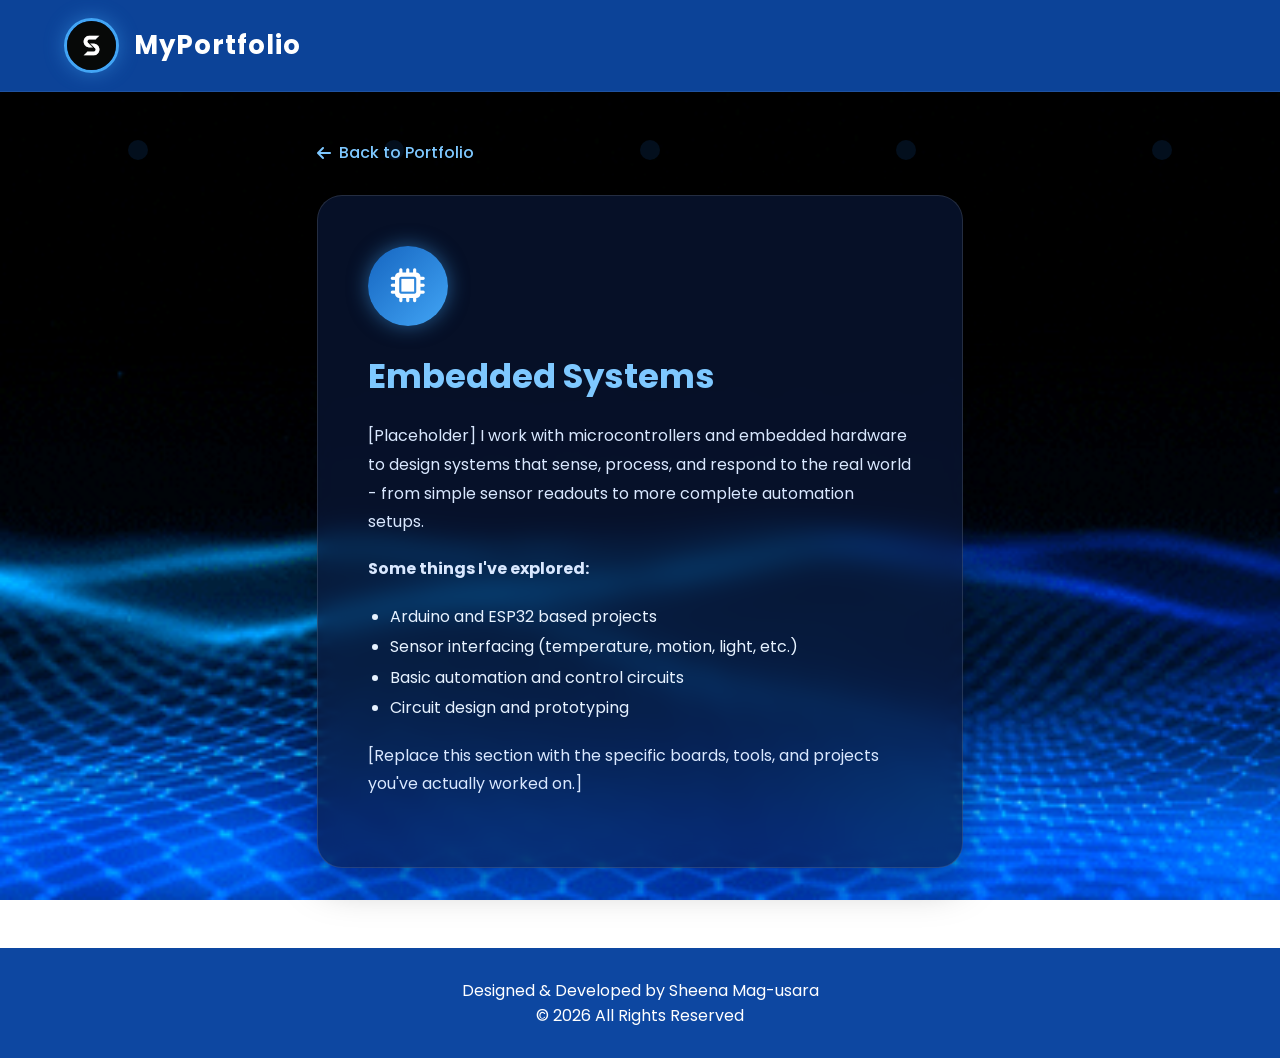
==== embedded-systems.html @ d3b143ff "Add files via upload" ====
<!DOCTYPE html>
<html lang="en">
<head>
<meta charset="UTF-8">
<meta name="viewport" content="width=device-width, initial-scale=1.0">
<title>Embedded Systems - Sheena Mag-usara</title>

<link rel="stylesheet" href="shii.css">
<link rel="stylesheet" href="detail.css">
<link rel="icon" type="image/png" href="logo.jpg">

<link rel="preconnect" href="https://fonts.googleapis.com">
<link href="https://fonts.googleapis.com/css2?family=Poppins:wght@300;500;700&display=swap" rel="stylesheet">
<link rel="stylesheet"
href="https://cdnjs.cloudflare.com/ajax/libs/font-awesome/6.7.2/css/all.min.css">
</head>

<body>

<div class="background-animation">
<span></span>
<span></span>
<span></span>
<span></span>
<span></span>
</div>

<header>
<nav>
<a href="index.html" class="logo">
    <img src="logo.jpg" alt="Logo">
    <span>MyPortfolio</span>
</a>
</nav>
</header>

<div class="detail-wrap">

    <a href="index.html#about" class="detail-back">
        <i class="fas fa-arrow-left"></i> Back to Portfolio
    </a>

    <div class="detail-card">

        <div class="detail-icon">
            <i class="fas fa-microchip"></i>
        </div>

        <h1>Embedded Systems</h1>

        <p>
            [Placeholder] I work with microcontrollers and embedded hardware to design
            systems that sense, process, and respond to the real world - from simple
            sensor readouts to more complete automation setups.
        </p>

        <p><strong>Some things I've explored:</strong></p>

        <ul>
            <li>Arduino and ESP32 based projects</li>
            <li>Sensor interfacing (temperature, motion, light, etc.)</li>
            <li>Basic automation and control circuits</li>
            <li>Circuit design and prototyping</li>
        </ul>

        <p>
            [Replace this section with the specific boards, tools, and projects you've
            actually worked on.]
        </p>

    </div>

</div>

<footer>
<p>Designed & Developed by Sheena Mag-usara</p>
<p>© 2026 All Rights Reserved</p>
</footer>

</body>
</html>
---- shii.css ----
*{
margin:0;
padding:0;
box-sizing:border-box;
font-family:Poppins,sans-serif;
scroll-behavior:smooth;
}

body{

background: url("Loop Wave GIF by Matthew Butler.gif") no-repeat center center fixed;

background-size:cover;

color:white;

transition:background .5s,color .5s;

}

header{
    position:fixed;
    top:0;
    left:0;
    width:100%;
    z-index:1000;

    background:rgba(5,18,45,.65);
    backdrop-filter:blur(18px);

    border-bottom:1px solid rgba(255,255,255,.08);

    transition:.4s;
}

nav{
    display:flex;
    justify-content:space-between;
    align-items:center;

    width:90%;
    max-width:1400px;

    margin:auto;

    padding:18px 0;
}

.logo{

    display:flex;
    align-items:center;
    gap:15px;

    color:white;

    text-decoration:none;

    font-size:26px;

    font-weight:700;

    letter-spacing:1px;
}

.logo img{

    width:55px;

    height:55px;

    border-radius:50%;

    object-fit:cover;

    border:3px solid #42A5F5;

    box-shadow:0 0 20px rgba(66,165,245,.45);

    transition:.4s;
}

.logo:hover img{

    transform:rotate(10deg) scale(1.08);

}

nav ul{
display:flex;
list-style:none;
}

nav ul li{
margin-left:25px;
}

nav a{

    position:relative;

    color:white;

    text-decoration:none;

    font-size:17px;

    font-weight:500;

    transition:.3s;

}

nav a:hover{

    color:#59C7FF;

}

#darkMode{
padding:8px 12px;
cursor:pointer;
border:none;
border-radius:5px;
}

section{
padding:100px 8%;
}

.hero{

    min-height:100vh;

    display:flex;

    align-items:center;

    justify-content:space-between;

    gap:80px;

    padding-top:120px;

    width:90%;

    max-width:1400px;

    margin:auto;

}

.hero-text{

    flex:1;

    animation:slideLeft 1s ease;

}

.hero-text h1{

    font-size:55px;

    margin-bottom:10px;

}

.hero-text h2{

    font-size:40px;

    margin-bottom:25px;

    color:#42A5F5;

}

.hero-text p{

    font-size:18px;

    color:#d9e8ff;

    line-height:1.8;

    max-width:650px;

}


.hero-image{

    flex:1;

    display:flex;

    justify-content:center;

    align-items:center;

    animation:slideRight 1s ease;

}

.hero-image img{

    width:380px;

    height:380px;

    object-fit:cover;

    border-radius:50%;

    border:8px solid #42A5F5;

    box-shadow:
        0 0 30px rgba(66,165,245,.45),
        0 0 80px rgba(66,165,245,.25);

    transition:.5s;

}

.hero-image img:hover{

    transform:scale(1.05) rotate(2deg);

    box-shadow:
        0 0 40px rgba(66,165,245,.7),
        0 0 120px rgba(66,165,245,.45);

}

.btn{
display:inline-block;
padding:15px 35px;
margin-top:30px;
background:#1565C0;
color:white;
text-decoration:none;
border-radius:50px;
font-weight:bold;
transition:.4s;
box-shadow:0 10px 20px rgba(21,101,192,.3);
}

.btn:hover{
background:#0D47A1;
transform:translateY(-4px);
}

.about,.skills,.contact{
    text-align:center;
}

.education{
    text-align:center;
}

.card{
    background: rgba(10, 25, 60, 0.65);   /* Transparent navy blue */
    backdrop-filter: blur(12px);
    -webkit-backdrop-filter: blur(12px);

    border: 1px solid rgba(255,255,255,.12);

    border-radius:20px;
    padding:30px;
    margin-top:25px;

    box-shadow:0 10px 30px rgba(0,0,0,.35);

    transition:.4s;
}

.card:hover{
    transform:translateY(-10px);
    box-shadow:0 15px 40px rgba(21,101,192,.4);
}

.grid{
display:grid;
grid-template-columns:repeat(auto-fit,minmax(250px,1fr));
gap:25px;
margin-top:30px;
}

.grid img{
width:100%;
height:220px;
object-fit:cover;
border-radius:10px;
}

.skill{
margin:20px 0;
}

.bar{
background:#ddd;
height:15px;
border-radius:30px;
overflow:hidden;
}

.fill{
height:100%;
border-radius:30px;
background:linear-gradient(
90deg,
#1565C0,
#42A5F5
);
animation:grow 2s;
}

@keyframes grow{
from{
width:0;
}
}

footer{
text-align:center;
padding:30px;
background:#0d47a1;
color:white;
}

.reveal{
opacity:0;
transform:translateY(80px);
transition:1s;
}

.reveal.active{
opacity:1;
transform:translateY(0);
}

/* ===========================
   DARK MODE
=========================== */

.dark{

    background:#081321;
    color:#F5F5F5;

}

/* Navigation */

.dark header{

    background:rgba(6,18,35,.95);

    backdrop-filter:blur(12px);

}

.dark nav a{

    color:#F5F5F5;

}

.dark nav a:hover{

    color:#36B9FF;

}

.dark .logo{

    color:#36B9FF;

}

/* Cards */

.dark .card,
.dark .project-card,
.dark .about,
.dark .education,
.dark .skills,
.dark .hobbies,
.dark .contact{

    background:rgba(13,35,65,.75);

    border:1px solid rgba(54,185,255,.2);

    color:white;

}

/* Buttons */

.dark .btn,
.dark .contact-form button{

    background:#1E88E5;

}

.dark .btn:hover,
.dark .contact-form button:hover{

    background:#42A5F5;

}

/* Inputs */

.dark .contact-form input,
.dark .contact-form textarea{

    background:#0F2744;

    color:white;

    border:1px solid #2196F3;

}

.dark .contact-form input::placeholder,
.dark .contact-form textarea::placeholder{

    color:#BFDFFF;

}

/* Skill bars */

.dark .bar{

    background:#203B5A;

}

/* Footer */

.dark footer{

    background:#061223;

}

/* Social Icons */

.dark .social a{

    background:#102944;

    border:1px solid #2196F3;

}

.dark .social a:hover{

    background:#2196F3;

}

/* Scroll Button */

.dark #topBtn{

    background:#2196F3;

}

/* Headings */

.dark h1,
.dark h2,
.dark h3{

    color:#4FC3F7;

}

.typing{
    color:#1565C0;
    font-size:50px;
    font-weight:bold;
}

.cursor{
    display:inline-block;
    background:#1565C0;
    width:3px;
    animation:blink .7s infinite;
}

@keyframes blink{
    50%{
        opacity:0;
    }
}

.background-animation{
    position:fixed;
    width:100%;
    height:100%;
    overflow:hidden;
    z-index:-1;
}

.background-animation span{
    position:absolute;
    display:block;
    width:20px;
    height:20px;
    background:#1565C0;
    opacity:.15;
    border-radius:50%;
    animation:float 20s linear infinite;
}

.background-animation span:nth-child(1){
left:10%;
animation-duration:12s;
}

.background-animation span:nth-child(2){
left:30%;
animation-duration:18s;
}

.background-animation span:nth-child(3){
left:50%;
animation-duration:15s;
}

.background-animation span:nth-child(4){
left:70%;
animation-duration:10s;
}

.background-animation span:nth-child(5){
left:90%;
animation-duration:20s;
}

@keyframes float{

0%{
transform:translateY(100vh) scale(0);
}

100%{
transform:translateY(-100vh) scale(3);
}

}

#topBtn{

position:fixed;

bottom:30px;

right:30px;

padding:15px;

font-size:22px;

border:none;

border-radius:50%;

background:#1565C0;

color:white;

display:none;

cursor:pointer;

box-shadow:0 10px 20px rgba(0,0,0,.3);

}

.projects-container{
    display:grid;
    grid-template-columns:repeat(auto-fit,minmax(300px,1fr));
    gap:25px;
    margin-top:40px;
}

.project-card{
    background: rgba(10,25,60,.65);
    backdrop-filter: blur(12px);
    -webkit-backdrop-filter: blur(12px);
    border:1px solid rgba(255,255,255,.12);
    border-radius:20px;
    overflow:hidden;
    text-align:left;
    box-shadow:0 10px 30px rgba(0,0,0,.35);
    transition:.4s;
}

.project-card:hover{
    transform:translateY(-10px);
    box-shadow:0 15px 40px rgba(21,101,192,.4);
}

.project-card img{
    width:100%;
    height:200px;
    object-fit:cover;
    display:block;
}

.project-content{
    padding:25px;
}

.project-content h3{
    color:#7EC8FF;
    margin-bottom:12px;
    font-size:22px;
}

.project-content p{
    color:#E6F2FF;
    line-height:1.7;
    margin-bottom:18px;
}

.project-tags{
    display:flex;
    flex-wrap:wrap;
    gap:10px;
    margin-bottom:20px;
}

.project-tags span{
    background:#1565C0;
    color:white;
    padding:6px 14px;
    border-radius:30px;
    font-size:13px;
    transition:.3s;
}

.project-tags span:hover{
    background:#42A5F5;
    transform:translateY(-3px);
}

.project-btn{
    display:inline-block;
    padding:10px 26px;
    background:#1565C0;
    color:white;
    text-decoration:none;
    border-radius:30px;
    font-weight:bold;
    transition:.4s;
}

.project-btn:hover{
    background:#0D47A1;
    transform:translateY(-4px);
}

nav a.active{

    color:#42A5F5;

}

nav a::after{

    content:"";

    position:absolute;

    left:0;

    bottom:-8px;

    width:0;

    height:3px;

    border-radius:50px;

    background:#42A5F5;

    transition:.4s;

}

nav a:hover::after{

    width:100%;

}

.social{
    display:flex;
    justify-content:center;
    gap:20px;
    margin-top:30px;
}

.social a{
    width:60px;
    height:60px;

    display:flex;
    justify-content:center;
    align-items:center;

    border-radius:50%;

    background:rgba(21,101,192,.2);
    color:#7EC8FF;

    font-size:28px;

    border:2px solid rgba(126,200,255,.4);

    transition:.4s;
}

.social a:hover{
    background:#1565C0;
    color:white;
    transform:translateY(-8px) scale(1.1);
    box-shadow:0 0 20px rgba(21,101,192,.6);
}

section{
padding:100px 8%;
animation:fade .8s;
}

@keyframes fade{

from{
opacity:0;
transform:translateY(40px);
}

to{
opacity:1;
transform:translateY(0);
}

}

header{
backdrop-filter:blur(10px);
background:rgba(13,71,161,.95);
transition:.4s;
}

header.scrolled{

    background:rgba(3,10,28,.92);

    box-shadow:0 8px 25px rgba(0,0,0,.35);

}
.about,
.education,
.hobbies,
.skills,
.projects,
.contact{

    background: rgba(0,0,0,.15);

    border-radius:25px;

    margin:40px auto;

    backdrop-filter: blur(5px);

    padding:60px 8%;
}

.card h3,
.project h3{
    color:#7EC8FF;
}

.card p,
.card li,
.project p{
    color:#E6F2FF;
}

.card ul{
    list-style:none;
    padding:0;
}

.card li{
    margin:12px 0;
}

.contact{
    text-align:center;
}

.contact h2{
    font-size:50px;
    color:#16c7ff;
    margin-bottom:30px;
}

.contact-form{

    width:80%;
    max-width:700px;
    margin:auto;
}

.contact-form input,
.contact-form textarea{

    width:100%;
    padding:18px;

    margin:12px 0;

    background:#17344c;

    color:white;

    border:none;

    border-radius:4px;

    outline:none;

    font-size:16px;
}

.contact-form textarea{
    resize:none;
}

.contact-form button{

    width:100%;

    padding:18px;

    border:none;

    border-radius:40px;

    background:#15b8ff;

    color:white;

    font-size:20px;

    cursor:pointer;

    transition:.3s;
}

.contact-form button:hover{

    background:#009de0;

    transform:scale(1.02);

}

.dark .hero{

    background:linear-gradient(
        135deg,
        rgba(4,14,27,.4),
        rgba(10,32,56,.2)
    );

    border-radius:25px;

}

/* ================= ABOUT ================= */

.about-container{
    max-width:900px;
    margin:40px auto 0;
}

.about-content h3{
    font-size:30px;
    color:#7EC8FF;
    margin-bottom:8px;
}

.about-content h4{
    color:#FFD54F;
    font-weight:500;
    margin-bottom:20px;
}

.about-content > p{
    color:#d9e8ff;
    line-height:1.8;
    max-width:700px;
    margin:0 auto 35px;
}

.about-info{
    display:grid;
    grid-template-columns:repeat(auto-fit,minmax(180px,1fr));
    gap:20px;
}

.about-info a{
    display:block;
    text-decoration:none;
    color:inherit;
    cursor:pointer;
    background: rgba(10,25,60,.65);
    backdrop-filter: blur(12px);
    -webkit-backdrop-filter: blur(12px);
    border:1px solid rgba(255,255,255,.12);
    border-radius:18px;
    padding:30px 15px;
    box-shadow:0 10px 30px rgba(0,0,0,.3);
    transition:.4s;
}

.about-info a:hover{
    transform:translateY(-8px);
    box-shadow:0 15px 35px rgba(21,101,192,.4);
    border-color:rgba(66,165,245,.5);
}

.about-info i{
    display:block;
    font-size:32px;
    color:#42A5F5;
    margin-bottom:14px;
}

.about-info span{
    font-size:15px;
    font-weight:500;
    color:white;
}

/* ================= TIMELINE (EDUCATION) ================= */

.timeline{
    position:relative;
    max-width:800px;
    margin:50px auto 0;
    padding-left:65px;
    text-align:left;
}

.timeline::before{
    content:"";
    position:absolute;
    left:24px;
    top:6px;
    bottom:6px;
    width:3px;
    background:linear-gradient(180deg,#1565C0,#42A5F5);
    border-radius:3px;
}

.timeline-item{
    position:relative;
    margin-bottom:45px;
}

.timeline-item:last-child{
    margin-bottom:0;
}

.timeline-icon{
    position:absolute;
    left:-65px;
    top:0;
    width:50px;
    height:50px;
    border-radius:50%;
    background:linear-gradient(135deg,#1565C0,#42A5F5);
    display:flex;
    align-items:center;
    justify-content:center;
    font-size:20px;
    color:white;
    box-shadow:0 0 15px rgba(66,165,245,.5);
    z-index:2;
}

.timeline-content{
    background: rgba(10,25,60,.65);
    backdrop-filter: blur(12px);
    -webkit-backdrop-filter: blur(12px);
    border:1px solid rgba(255,255,255,.12);
    border-radius:18px;
    padding:28px;
    box-shadow:0 10px 30px rgba(0,0,0,.35);
    transition:.4s;
}

.timeline-content:hover{
    transform:translateY(-6px);
    box-shadow:0 15px 35px rgba(21,101,192,.4);
}

.year{
    display:inline-block;
    background:#1565C0;
    color:white;
    padding:5px 16px;
    border-radius:20px;
    font-size:13px;
    font-weight:bold;
    margin-bottom:14px;
}

.timeline-content h3{
    color:#7EC8FF;
    font-size:21px;
    margin-bottom:5px;
}

.timeline-content h4{
    color:#FFD54F;
    font-weight:500;
    margin-bottom:12px;
}

.timeline-content p{
    color:#E6F2FF;
    line-height:1.7;
}

@media(max-width:600px){

.timeline{
    padding-left:50px;
}

.timeline::before{
    left:19px;
}

.timeline-icon{
    left:-50px;
    width:40px;
    height:40px;
    font-size:16px;
}

}
    max-width:1000px;
    margin:40px auto;
    display:flex;
    align-items:center;
    gap:40px;
    background:rgba(8,20,45,.85);
    border-radius:25px;
    padding:40px;
    border:1px solid rgba(255,255,255,.1);
    box-shadow:0 15px 40px rgba(0,0,0,.35);
    transition:.4s;
}

.edu-box:hover{
    transform:translateY(-8px);
    box-shadow:0 20px 45px rgba(21,101,192,.5);
}

.edu-left{
    width:120px;
    height:120px;
    min-width:120px;
    border-radius:50%;
    background:linear-gradient(135deg,#1565C0,#42A5F5);
    display:flex;
    justify-content:center;
    align-items:center;
    font-size:55px;
    color:white;
}

.edu-right{
    flex:1;
    text-align:left;
}

.edu-right h3{
    color:#7EC8FF;
    font-size:30px;
    margin-bottom:10px;
}

.edu-right h4{
    color:#FFD54F;
    margin-bottom:15px;
}

.edu-right p{
    color:#ddd;
    line-height:1.8;
    margin-bottom:20px;
}

.edu-tags{
    display:flex;
    flex-wrap:wrap;
    gap:12px;
}

.edu-tags span{
    background:#1565C0;
    color:white;
    padding:10px 18px;
    border-radius:30px;
    font-size:14px;
    transition:.3s;
}

.edu-tags span:hover{
    background:#42A5F5;
    transform:translateY(-3px);
}

@media(max-width:768px){

.edu-box{
    flex-direction:column;
    text-align:center;
}

.edu-right{
    text-align:center;
}

.edu-tags{
    justify-content:center;
}

}
---- detail.css ----
/* ================= DETAIL PAGE ================= */

.detail-wrap{
    max-width:850px;
    margin:140px auto 80px;
    padding:0 8%;
}

.detail-back{
    display:inline-flex;
    align-items:center;
    gap:8px;
    color:#7EC8FF;
    text-decoration:none;
    font-weight:500;
    margin-bottom:30px;
    transition:.3s;
}

.detail-back:hover{
    color:#42A5F5;
    transform:translateX(-4px);
}

.detail-card{
    background: rgba(10,25,60,.65);
    backdrop-filter: blur(12px);
    -webkit-backdrop-filter: blur(12px);
    border:1px solid rgba(255,255,255,.12);
    border-radius:25px;
    padding:50px;
    box-shadow:0 15px 40px rgba(0,0,0,.35);
}

.detail-icon{
    width:80px;
    height:80px;
    border-radius:50%;
    background:linear-gradient(135deg,#1565C0,#42A5F5);
    display:flex;
    align-items:center;
    justify-content:center;
    font-size:34px;
    color:white;
    margin-bottom:25px;
    box-shadow:0 0 20px rgba(66,165,245,.5);
}

.detail-card h1{
    font-size:34px;
    color:#7EC8FF;
    margin-bottom:20px;
}

.detail-card p{
    color:#d9e8ff;
    line-height:1.8;
    margin-bottom:18px;
}

.detail-card ul{
    color:#E6F2FF;
    line-height:1.9;
    margin:0 0 18px 22px;
}

@media(max-width:600px){

.detail-card{
    padding:30px;
}

.detail-wrap{
    margin-top:120px;
}

}
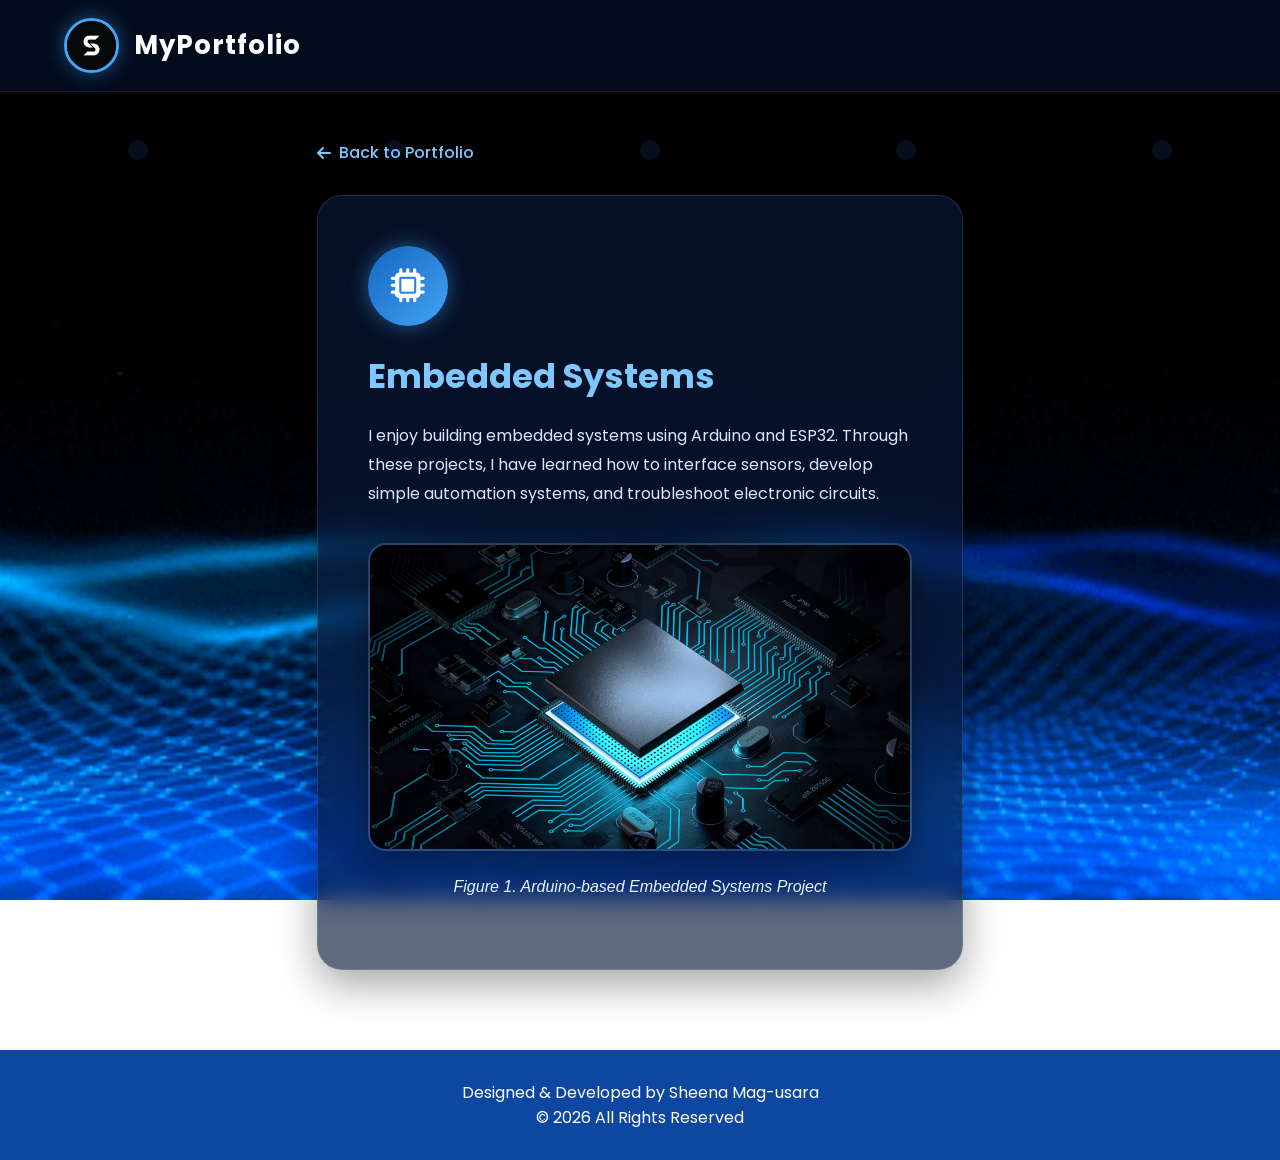
==== commit 543066d7: "Add files via upload" ====
--- a/embedded-systems.html
+++ b/embedded-systems.html
@@ -49,24 +49,13 @@
         <h1>Embedded Systems</h1>
 
         <p>
-            [Placeholder] I work with microcontrollers and embedded hardware to design
-            systems that sense, process, and respond to the real world - from simple
-            sensor readouts to more complete automation setups.
-        </p>
+    I enjoy building embedded systems using Arduino and ESP32. Through these projects, I have learned how to interface sensors, develop simple automation systems, and troubleshoot electronic circuits.
+</p>
 
-        <p><strong>Some things I've explored:</strong></p>
-
-        <ul>
-            <li>Arduino and ESP32 based projects</li>
-            <li>Sensor interfacing (temperature, motion, light, etc.)</li>
-            <li>Basic automation and control circuits</li>
-            <li>Circuit design and prototyping</li>
-        </ul>
-
-        <p>
-            [Replace this section with the specific boards, tools, and projects you've
-            actually worked on.]
-        </p>
+<div class="project-image">
+    <img src="embsys.jpg" alt="Embedded Systems Project">
+    <p>Figure 1. Arduino-based Embedded Systems Project</p>
+</div>
 
     </div>
 
--- a/shii.css
+++ b/shii.css
@@ -755,12 +755,6 @@
 transform:translateY(0);
 }
 
-}
-
-header{
-backdrop-filter:blur(10px);
-background:rgba(13,71,161,.95);
-transition:.4s;
 }
 
 header.scrolled{
@@ -1066,6 +1060,8 @@
 }
 
 }
+
+.edu-box{
     max-width:1000px;
     margin:40px auto;
     display:flex;
--- a/detail.css
+++ b/detail.css
@@ -75,3 +75,25 @@
 }
 
 }
+
+/* ================= PROJECT IMAGE ================= */
+
+.project-image{
+    margin-top:35px;
+    text-align:center;
+}
+
+.project-image img{
+    width:100%;
+    max-width:700px;
+    border-radius:18px;
+    border:2px solid rgba(255,255,255,.15);
+    box-shadow:0 12px 30px rgba(0,0,0,.35);
+}
+
+.project-image p{
+    margin-top:15px;
+    color:#E6F2FF;
+    font-size:16px;
+    font-style:italic;
+}
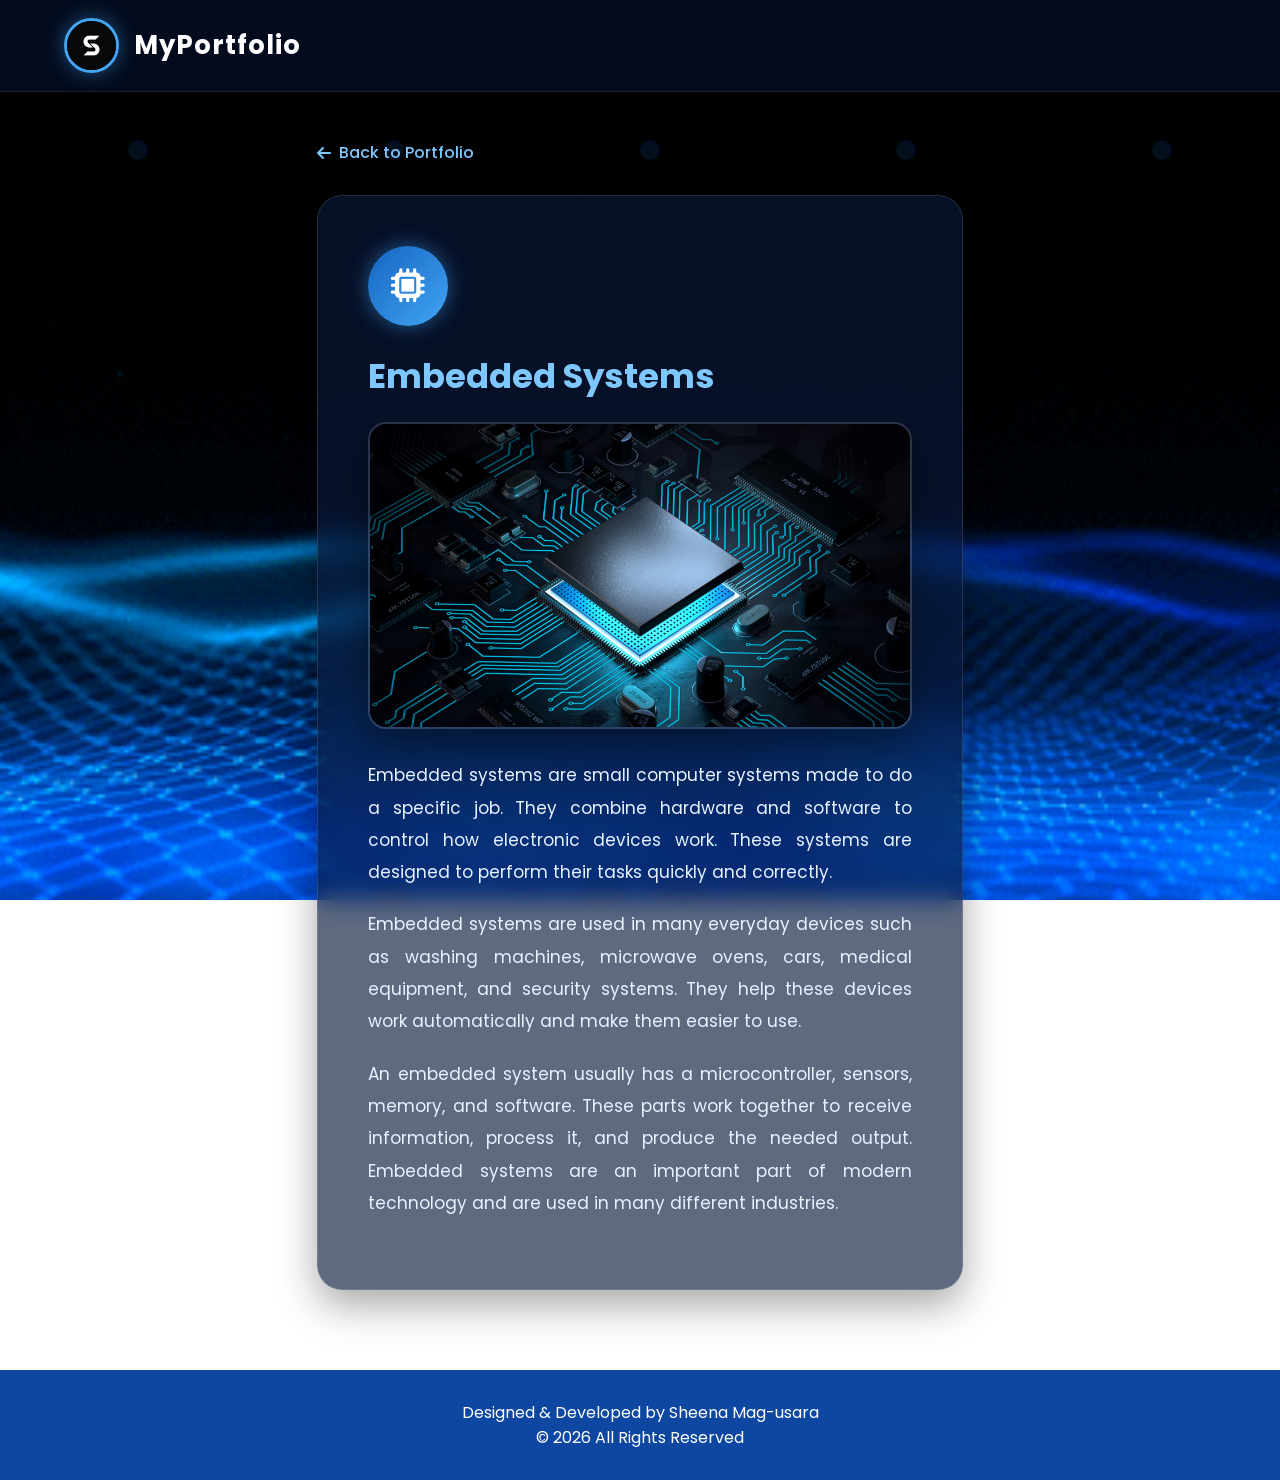
==== commit 9d6ed2dc: "Add files via upload" ====
--- a/embedded-systems.html
+++ b/embedded-systems.html
@@ -48,13 +48,34 @@
 
         <h1>Embedded Systems</h1>
 
-        <p>
-    I enjoy building embedded systems using Arduino and ESP32. Through these projects, I have learned how to interface sensors, develop simple automation systems, and troubleshoot electronic circuits.
-</p>
+        <div class="project-image">
+    <img src="embsys.jpg" alt="Embedded Systems Project">
+</div>
 
-<div class="project-image">
-    <img src="embsys.jpg" alt="Embedded Systems Project">
-    <p>Figure 1. Arduino-based Embedded Systems Project</p>
+<div class="project-description">
+
+    <p>
+        Embedded systems are small computer systems made to do a specific job.
+        They combine hardware and software to control how electronic devices
+        work. These systems are designed to perform their tasks quickly and
+        correctly.
+    </p>
+
+    <p>
+        Embedded systems are used in many everyday devices such as washing
+        machines, microwave ovens, cars, medical equipment, and security
+        systems. They help these devices work automatically and make them
+        easier to use.
+    </p>
+
+    <p>
+        An embedded system usually has a microcontroller, sensors, memory,
+        and software. These parts work together to receive information,
+        process it, and produce the needed output. Embedded systems are an
+        important part of modern technology and are used in many different
+        industries.
+    </p>
+
 </div>
 
     </div>
--- a/shii.css
+++ b/shii.css
@@ -168,7 +168,7 @@
 
 .hero-text h2{
 
-    font-size:40px;
+    font-size:20px;
 
     margin-bottom:25px;
 
--- a/detail.css
+++ b/detail.css
@@ -78,17 +78,26 @@
 
 /* ================= PROJECT IMAGE ================= */
 
-.project-image{
-    margin-top:35px;
-    text-align:center;
+.project-description{
+    margin-top:30px;
+}
+
+.project-description p{
+    color:#E6F2FF;
+    font-size:17px;
+    line-height:1.9;
+    margin-bottom:20px;
+    text-align:justify;
 }
 
 .project-image img{
     width:100%;
     max-width:700px;
+    display:block;
+    margin:auto;
     border-radius:18px;
     border:2px solid rgba(255,255,255,.15);
-    box-shadow:0 12px 30px rgba(0,0,0,.35);
+    box-shadow:0 15px 35px rgba(0,0,0,.35);
 }
 
 .project-image p{
